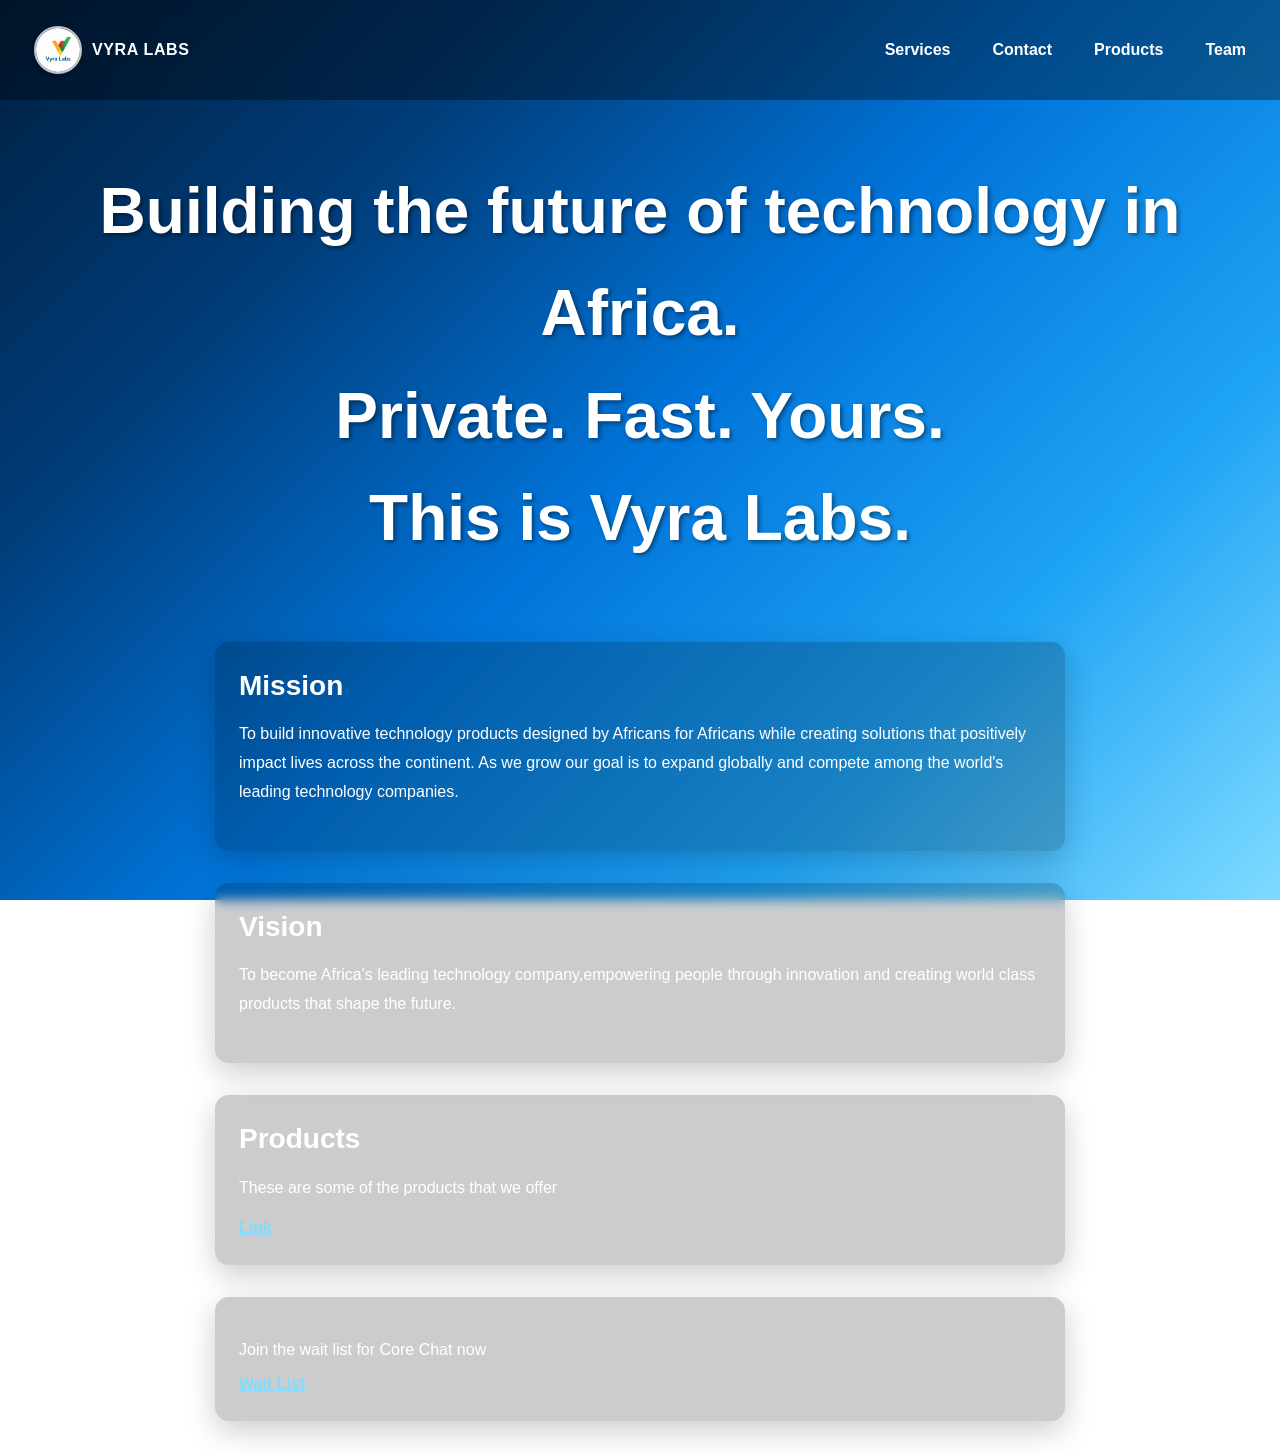
==== index.html @ 559b0933 "feat: Addition of more features and image to the icon" ====
<!DOCTYPE html>
<html lang="en">

<head>

    <meta charset="UTF-8">
    <meta name="viewport" content="width=device-width, initial-scale=1.0">
    <title>Vyra Labs</title>
    <link rel="icon" type="image/jpeg" href="logo.jpeg">
    <link rel="stylesheet" href="styles.css">
</head>

<body>
    <nav>
        <ul>
            <li class="brand-item">
                <a href="index.html" class="brand">
                    <img src="logo.jpeg" alt="Vyra Labs logo">
                    <span>Vyra Labs</span>
                </a>
            </li>
            <li><a href="services.html">Services</a></li>
            <li><a href="contacts.html">Contact</a></li>
            <li><a href="products.html">Products</a></li>
            <li><a href="team.html">Team</a></li>
        </ul>
    </nav>

    <div class="hero-text">
        <h1>Building the future of technology in Africa.<br>
            Private. Fast. Yours.<br>
            This is Vyra Labs.
        </h1>
    </div>
    <div class="mission">
        <h1>Mission</h1>
        <p>To build innovative technology products designed by
            Africans for Africans while creating solutions that
            positively impact lives across the continent. As we
            grow our goal is to expand globally and compete among
            the world's leading technology companies.
        </p>
    </div>
    <div class="vision">
        <h1>Vision</h1>
        <p>To become Africa's leading technology company,empowering
            people through innovation and creating world class
            products that shape the future.
        </p>
    </div>

    <div class="products">
        <h1>Products</h1>
        <p>These are some of the products that we offer</p>
        <a href="products.html">Link</a>
    </div>

    <div class="wait-list">
        <p>Join the wait list for Core Chat now</p>
        <a href="waitlist.html">Wait List</a>
    </div>
</body>

</html>
---- styles.css ----
* {
    box-sizing: border-box;
}

body {
    margin: 0;
    padding: 0;
    min-height: 100vh;
    font-family: Arial, sans-serif;
    color: #ffffff;
    background: linear-gradient(135deg, #001f3f 0%, #003d7a 25%, #0074d9 50%, #1fa3f5 75%, #7fdbff 100%);
    background-attachment: fixed;
}

nav ul {
    list-style: none;
    padding: 18px 24px;
    margin: 0;
    display: flex;
    flex-wrap: wrap;
    align-items: center;
    justify-content: center;
    gap: 12px 22px;
    background-color: rgba(0, 0, 0, 0.35);
    backdrop-filter: blur(8px);
}

.brand-item {
    margin-right: auto;
}

.brand {
    display: flex;
    align-items: center;
    gap: 10px;
    color: #ffffff;
    text-decoration: none;
    font-weight: 700;
    letter-spacing: 0.04em;
    text-transform: uppercase;
}

.brand img {
    width: 48px;
    height: 48px;
    object-fit: cover;
    border-radius: 50%;
    border: 2px solid rgba(255, 255, 255, 0.75);
    box-shadow: 0 4px 10px rgba(0, 0, 0, 0.25);
}

nav a {
    color: #ffffff;
    text-decoration: none;
    font-weight: 600;
    font-size: 16px;
    padding: 8px 10px;
    border-radius: 999px;
    transition: background-color 0.3s ease, color 0.3s ease, transform 0.2s ease;
}

nav a:hover,
nav a:focus {
    color: #001f3f;
    background-color: #7fdbff;
    transform: translateY(-1px);
}

.hero-text {
    text-align: center;
    padding: 60px 20px 40px;
    font-size: 32px;
    line-height: 1.6;
}

.hero-text h1,
.hero-text h2 {
    margin: 0;
    text-shadow: 2px 2px 4px rgba(0, 0, 0, 0.45);
}

.mission,
.vision,
.products,
.wait-list,
.core,
.team,
.contact {
    margin: 32px auto;
    padding: 28px 24px;
    background-color: rgba(0, 0, 0, 0.2);
    border-radius: 14px;
    max-width: 850px;
    box-shadow: 0 10px 30px rgba(0, 0, 0, 0.2);
    backdrop-filter: blur(6px);
}

.mission h1,
.vision h1,
.products h1,
.core h2,
.contact h2,
.team h2 {
    margin-top: 0;
    font-size: 28px;
}

.mission p,
.vision p,
.products p,
.core p,
.contact p,
.team p,
.hero-text p,
.hero-text ul,
.hero-text li {
    line-height: 1.8;
    font-size: 16px;
}

.products a,
.wait-list a,
.core a,
.contact a,
.team a {
    color: #7fdbff;
    font-weight: 700;
}

.team > div {
    padding: 14px 0;
    border-top: 1px solid rgba(255, 255, 255, 0.18);
}

.team > div:first-of-type {
    border-top: none;
    padding-top: 0;
}

.form iframe {
    border: none;
    border-radius: 12px;
    box-shadow: 0 8px 24px rgba(0, 0, 0, 0.2);
}

@media (max-width: 768px) {
    nav ul {
        justify-content: flex-start;
    }

    .brand-item {
        width: 100%;
        margin-right: 0;
        margin-bottom: 6px;
    }

    .hero-text {
        font-size: 24px;
        padding-top: 40px;
    }
}
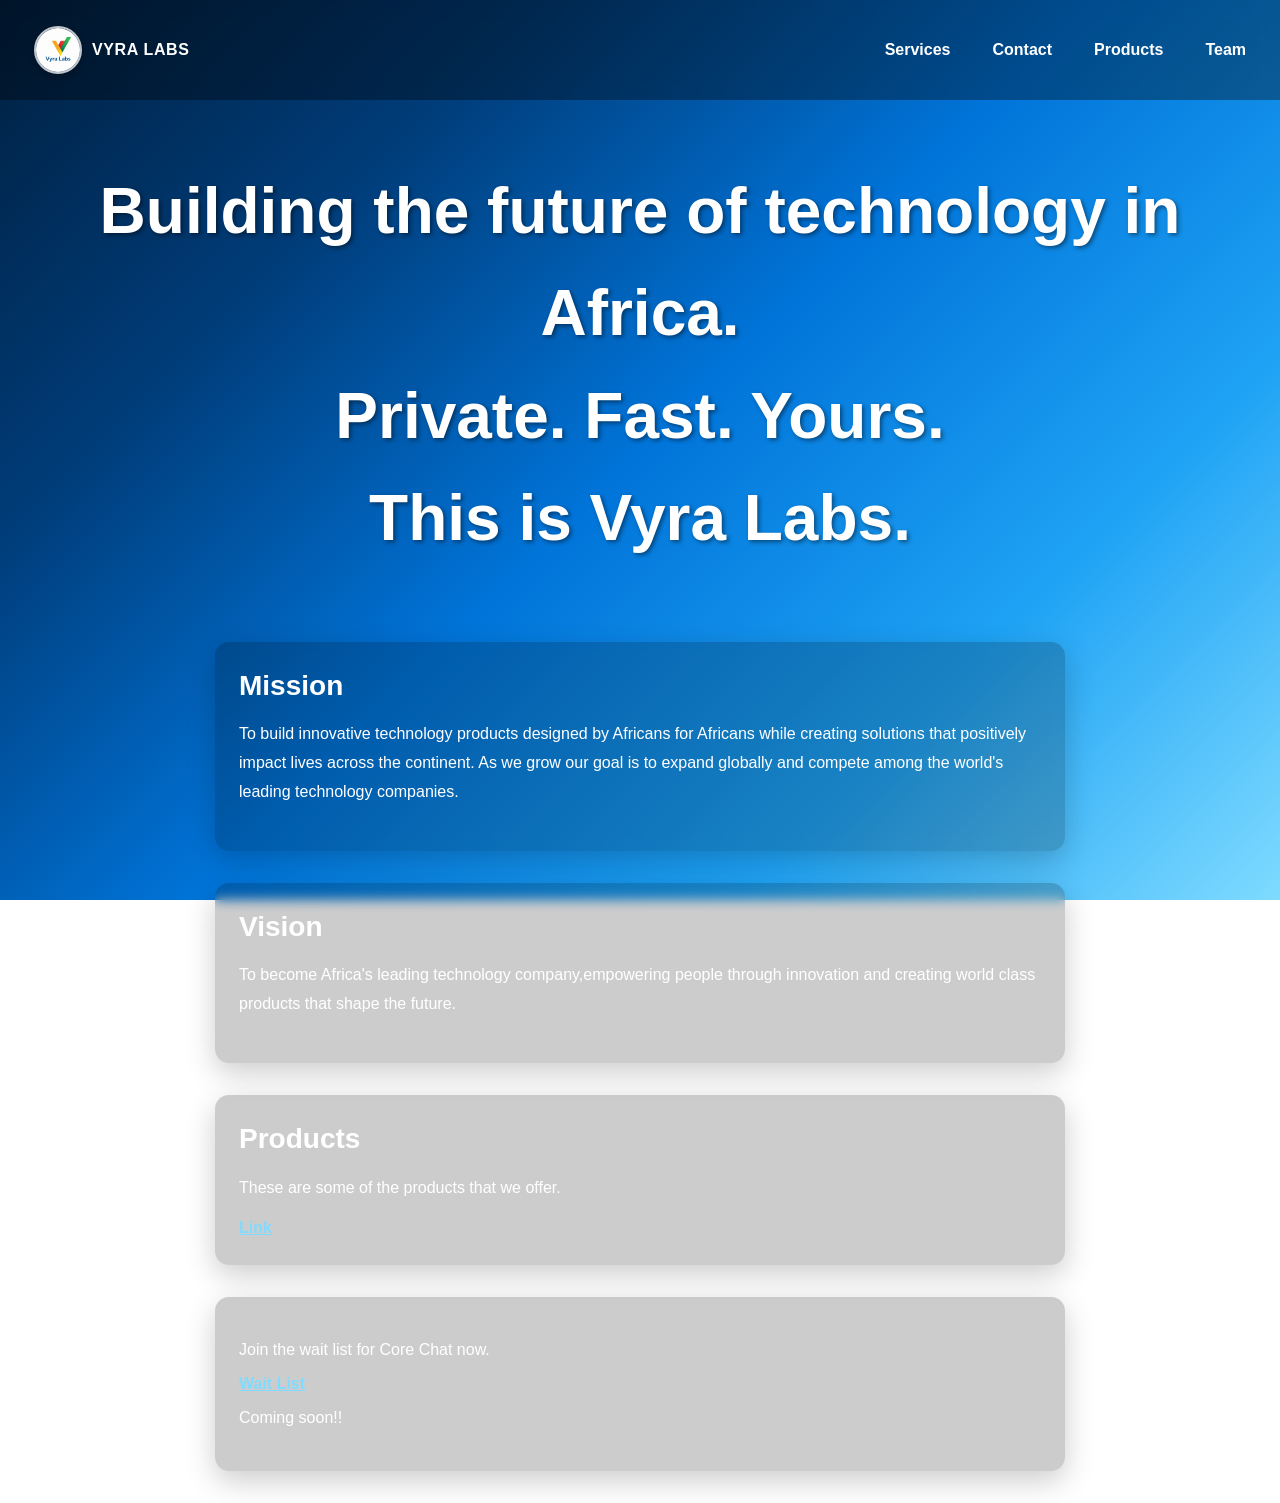
==== commit 06db2933: "Add: Google Search Console Verification" ====
--- a/index.html
+++ b/index.html
@@ -4,6 +4,7 @@
 <head>
 
     <meta charset="UTF-8">
+    <meta name="google-site-verification" content="Qy3ShQnYNAhXZvSAdS3kS-BAQcf9iRFlPDVOuXEiOXQ" />
     <meta name="viewport" content="width=device-width, initial-scale=1.0">
     <title>Vyra Labs</title>
     <link rel="icon" type="image/jpeg" href="logo.jpeg">
@@ -51,14 +52,15 @@
 
     <div class="products">
         <h1>Products</h1>
-        <p>These are some of the products that we offer</p>
+        <p>These are some of the products that we offer.</p>
         <a href="products.html">Link</a>
     </div>
 
     <div class="wait-list">
-        <p>Join the wait list for Core Chat now</p>
+        <p>Join the wait list for Core Chat now.</p>
         <a href="waitlist.html">Wait List</a>
+        <p>Coming soon!!</p>
     </div>
 </body>
 
-</html>+</html>
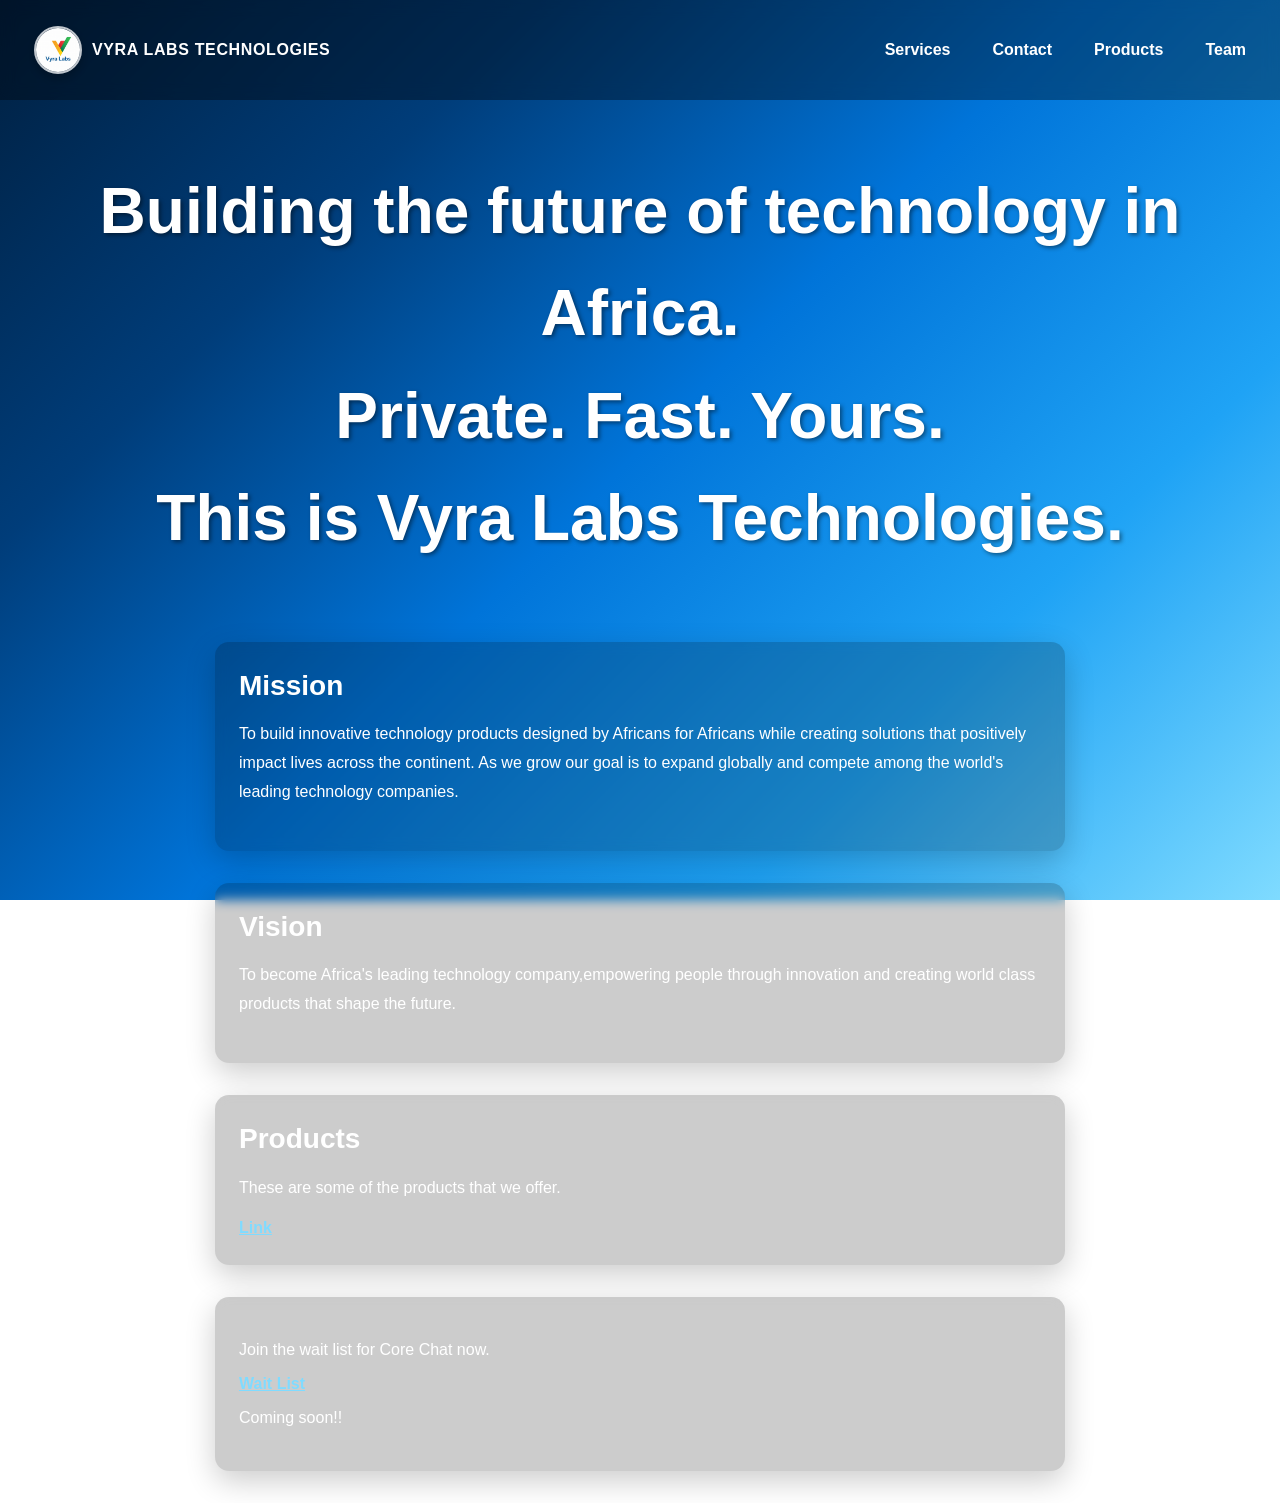
==== commit 1c7e1200: "Update title and branding to 'Vyra Labs Technologies'" ====
--- a/index.html
+++ b/index.html
@@ -4,11 +4,11 @@
 <head>
 
     <meta charset="UTF-8">
-    <meta name="google-site-verification" content="Qy3ShQnYNAhXZvSAdS3kS-BAQcf9iRFlPDVOuXEiOXQ" />
     <meta name="viewport" content="width=device-width, initial-scale=1.0">
-    <title>Vyra Labs</title>
+    <title>Vyra Labs Technologies</title>
     <link rel="icon" type="image/jpeg" href="logo.jpeg">
     <link rel="stylesheet" href="styles.css">
+    <meta name="google-site-verification" content="u13f1HX8KoJ3mDFHfoz8K96Q_uGdY47imUyLUu4GbwY" />
 </head>
 
 <body>
@@ -17,7 +17,7 @@
             <li class="brand-item">
                 <a href="index.html" class="brand">
                     <img src="logo.jpeg" alt="Vyra Labs logo">
-                    <span>Vyra Labs</span>
+                    <span>Vyra Labs Technologies</span>
                 </a>
             </li>
             <li><a href="services.html">Services</a></li>
@@ -30,7 +30,7 @@
     <div class="hero-text">
         <h1>Building the future of technology in Africa.<br>
             Private. Fast. Yours.<br>
-            This is Vyra Labs.
+            This is Vyra Labs Technologies.
         </h1>
     </div>
     <div class="mission">
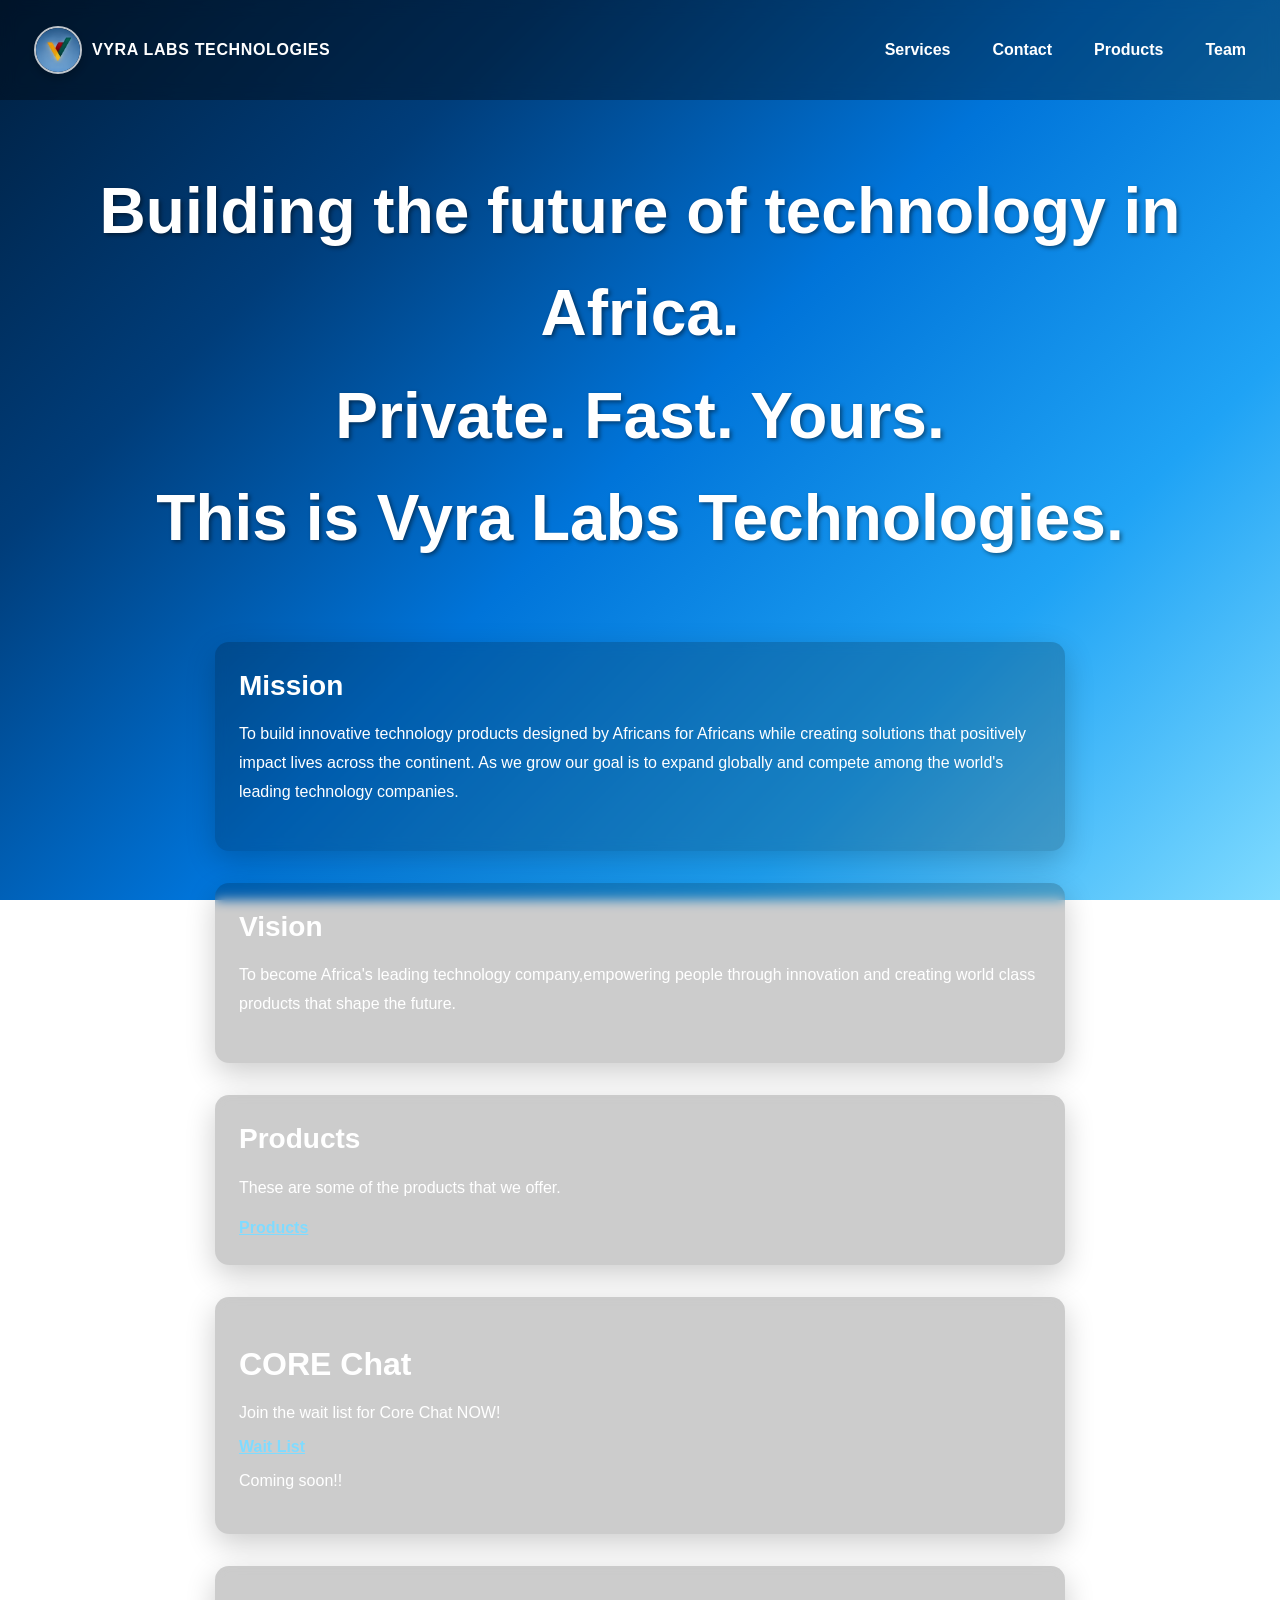
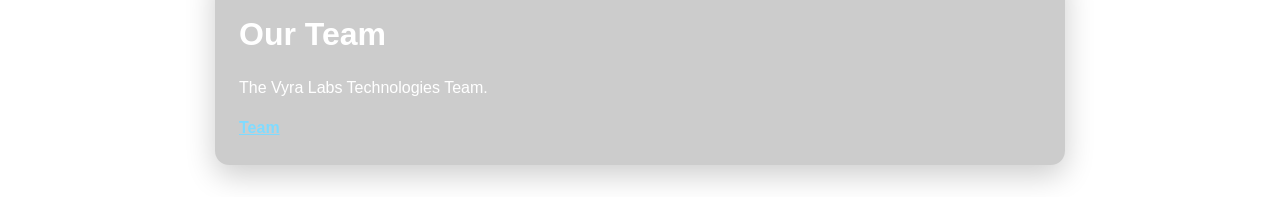
==== commit 6bf27e33: "Upd: Addition of new links and bug fixes" ====
--- a/index.html
+++ b/index.html
@@ -6,8 +6,8 @@
     <meta charset="UTF-8">
     <meta name="viewport" content="width=device-width, initial-scale=1.0">
     <title>Vyra Labs Technologies</title>
-    <link rel="icon" type="image/jpeg" href="logo.jpeg">
-    <link rel="stylesheet" href="styles.css">
+    <link rel="icon" type="image/jpeg" href="assets/img/logo.jpeg">
+    <link rel="stylesheet" href="assets/css/styles.css">
     <meta name="google-site-verification" content="u13f1HX8KoJ3mDFHfoz8K96Q_uGdY47imUyLUu4GbwY" />
 </head>
 
@@ -16,14 +16,14 @@
         <ul>
             <li class="brand-item">
                 <a href="index.html" class="brand">
-                    <img src="logo.jpeg" alt="Vyra Labs logo">
+                    <img src="assets/img/pic.jpeg" alt="Vyra Labs logo">
                     <span>Vyra Labs Technologies</span>
                 </a>
             </li>
-            <li><a href="services.html">Services</a></li>
-            <li><a href="contacts.html">Contact</a></li>
-            <li><a href="products.html">Products</a></li>
-            <li><a href="team.html">Team</a></li>
+            <li><a href="services/index.html">Services</a></li>
+            <li><a href="contacts/index.html">Contact</a></li>
+            <li><a href="products/index.html">Products</a></li>
+            <li><a href="team/index.html">Team</a></li>
         </ul>
     </nav>
 
@@ -53,13 +53,19 @@
     <div class="products">
         <h1>Products</h1>
         <p>These are some of the products that we offer.</p>
-        <a href="products.html">Link</a>
+        <a href="products/index.html">Products</a>
     </div>
 
     <div class="wait-list">
-        <p>Join the wait list for Core Chat now.</p>
-        <a href="waitlist.html">Wait List</a>
+        <h1>CORE Chat</h1>
+        <p>Join the wait list for Core Chat NOW!</p>
+        <a href="waitlist/index.html">Wait List</a>
         <p>Coming soon!!</p>
+    </div>
+    <div class="team">
+        <h1>Our Team</h1>
+        <p>The Vyra Labs Technologies Team.</p>
+        <a href="team/index.html">Team</a>
     </div>
 </body>
 
--- a/assets/css/styles.css
+++ b/assets/css/styles.css
@@ -0,0 +1,162 @@
+* {
+    box-sizing: border-box;
+}
+
+body {
+    margin: 0;
+    padding: 0;
+    min-height: 100vh;
+    font-family: Arial, sans-serif;
+    color: #ffffff;
+    background: linear-gradient(135deg, #001f3f 0%, #003d7a 25%, #0074d9 50%, #1fa3f5 75%, #7fdbff 100%);
+    background-attachment: fixed;
+}
+
+nav ul {
+    list-style: none;
+    padding: 18px 24px;
+    margin: 0;
+    display: flex;
+    flex-wrap: wrap;
+    align-items: center;
+    justify-content: center;
+    gap: 12px 22px;
+    background-color: rgba(0, 0, 0, 0.35);
+    backdrop-filter: blur(8px);
+}
+
+.brand-item {
+    margin-right: auto;
+}
+
+.brand {
+    display: flex;
+    align-items: center;
+    gap: 10px;
+    color: #ffffff;
+    text-decoration: none;
+    font-weight: 700;
+    letter-spacing: 0.04em;
+    text-transform: uppercase;
+}
+
+.brand img {
+    width: 48px;
+    height: 48px;
+    object-fit: cover;
+    border-radius: 50%;
+    border: 2px solid rgba(255, 255, 255, 0.75);
+    box-shadow: 0 4px 10px rgba(0, 0, 0, 0.25);
+}
+
+nav a {
+    color: #ffffff;
+    text-decoration: none;
+    font-weight: 600;
+    font-size: 16px;
+    padding: 8px 10px;
+    border-radius: 999px;
+    transition: background-color 0.3s ease, color 0.3s ease, transform 0.2s ease;
+}
+
+nav a:hover,
+nav a:focus {
+    color: #001f3f;
+    background-color: #7fdbff;
+    transform: translateY(-1px);
+}
+
+.hero-text {
+    text-align: center;
+    padding: 60px 20px 40px;
+    font-size: 32px;
+    line-height: 1.6;
+}
+
+.hero-text h1,
+.hero-text h2 {
+    margin: 0;
+    text-shadow: 2px 2px 4px rgba(0, 0, 0, 0.45);
+}
+
+.mission,
+.vision,
+.products,
+.wait-list,
+.core,
+.team,
+.contact {
+    margin: 32px auto;
+    padding: 28px 24px;
+    background-color: rgba(0, 0, 0, 0.2);
+    border-radius: 14px;
+    max-width: 850px;
+    box-shadow: 0 10px 30px rgba(0, 0, 0, 0.2);
+    backdrop-filter: blur(6px);
+}
+
+.mission h1,
+.vision h1,
+.products h1,
+.core h2,
+.contact h2,
+.team h2 {
+    margin-top: 0;
+    font-size: 28px;
+}
+
+.mission p,
+.vision p,
+.products p,
+.core p,
+.contact p,
+.team p,
+.hero-text p,
+.hero-text ul,
+.hero-text li {
+    line-height: 1.8;
+    font-size: 16px;
+}
+
+.products a,
+.wait-list a,
+.core a,
+.contact a,
+.team a {
+    color: #7fdbff;
+    font-weight: 700;
+}
+
+.team > div {
+    padding: 14px 0;
+    border-top: 1px solid rgba(255, 255, 255, 0.18);
+}
+
+.team > div:first-of-type {
+    border-top: none;
+    padding-top: 0;
+}
+
+.form iframe {
+    border: none;
+    border-radius: 12px;
+    box-shadow: 0 8px 24px rgba(0, 0, 0, 0.2);
+}
+
+@media (max-width: 768px) {
+    nav ul {
+        justify-content: flex-start;
+    }
+
+    .brand-item {
+        width: 100%;
+        margin-right: 0;
+        margin-bottom: 6px;
+    }
+
+    .hero-text {
+        font-size: 24px;
+        padding-top: 40px;
+    }
+}
+
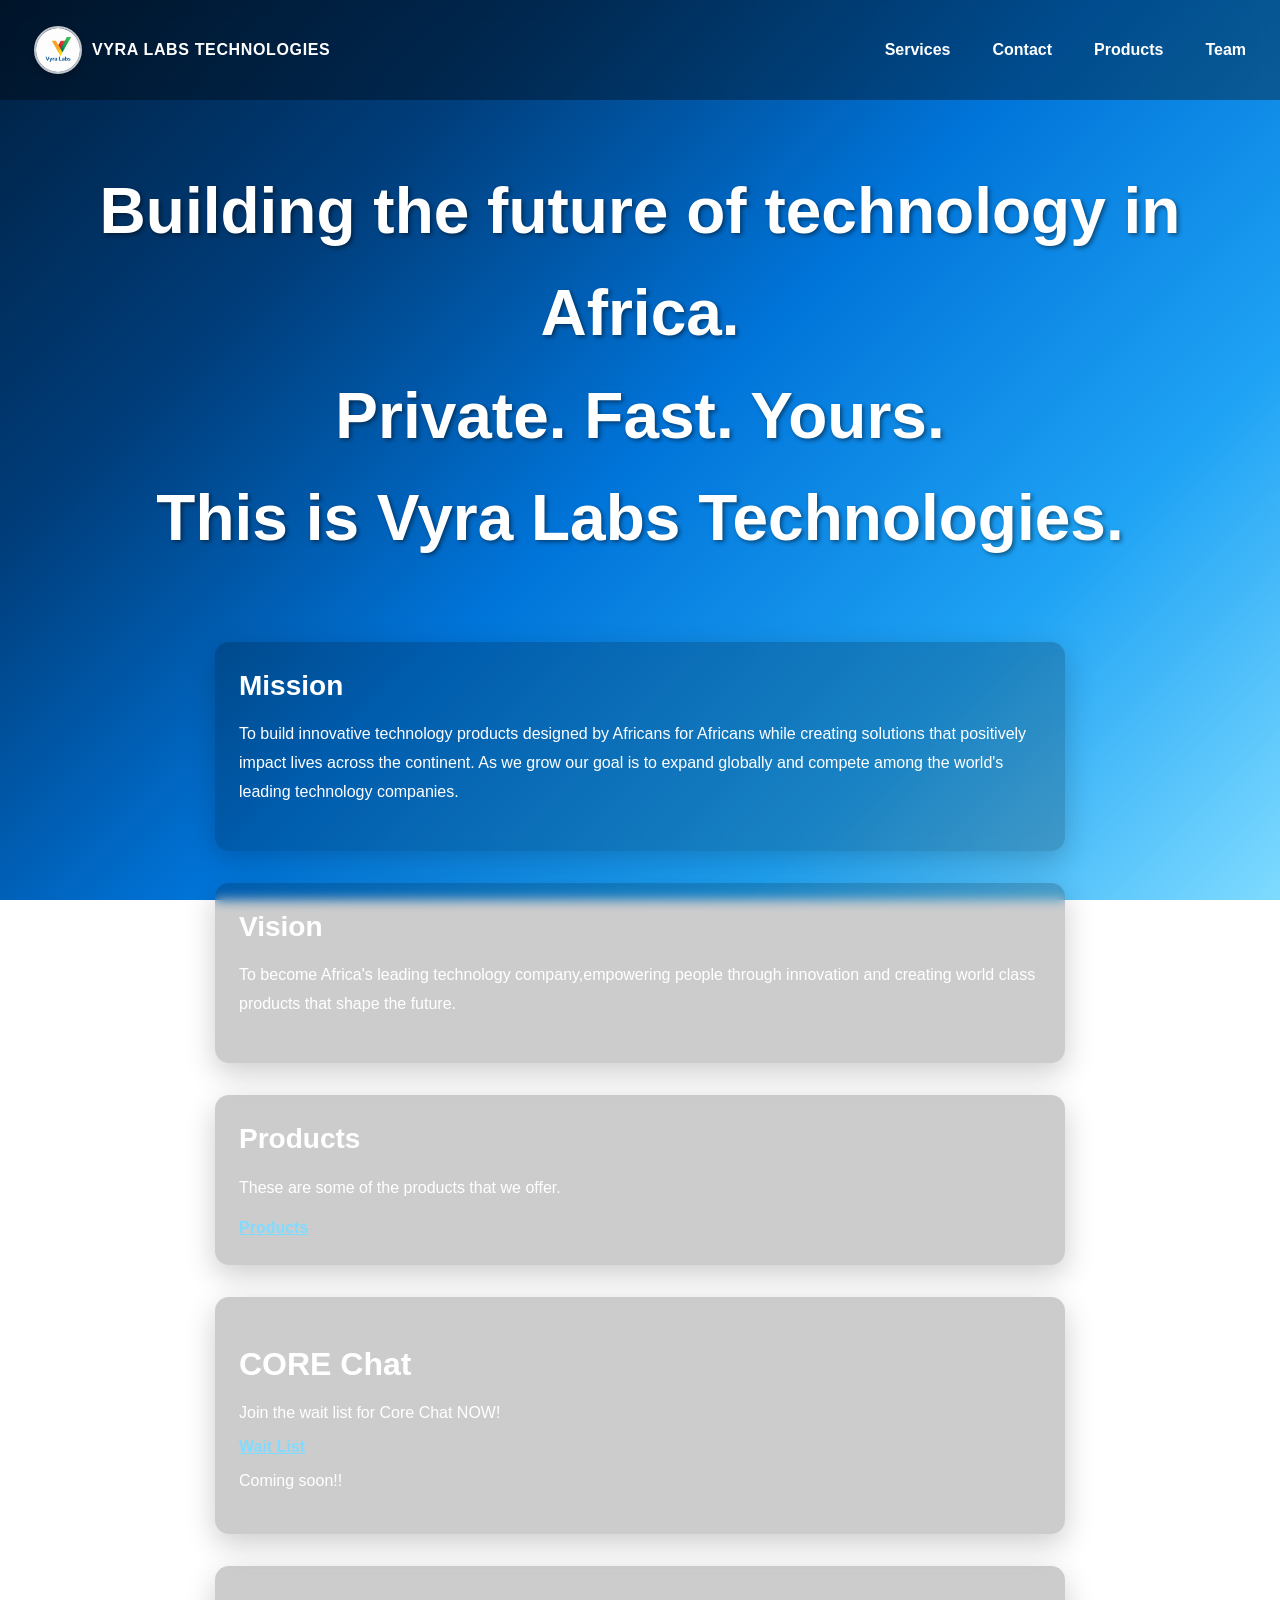
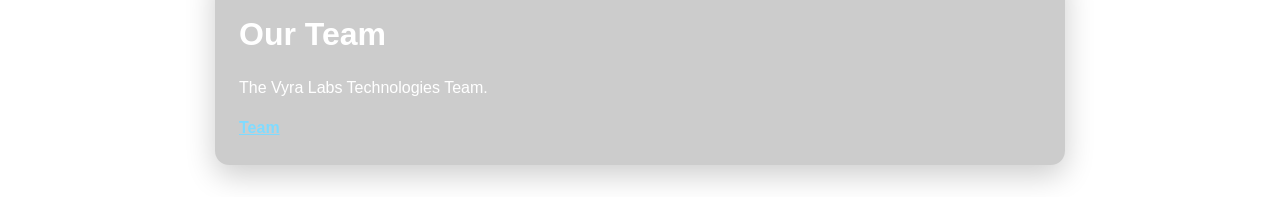
==== commit a3d9e5d3: "Enhance index.html with SEO meta tags Added meta tags for SEO and social media sharing." ====
--- a/index.html
+++ b/index.html
@@ -6,6 +6,17 @@
     <meta charset="UTF-8">
     <meta name="viewport" content="width=device-width, initial-scale=1.0">
     <title>Vyra Labs Technologies</title>
+    <meta name="description" content="Building the future of technology in Africa. Private. Fast. Yours. This is Vyra Labs Technologies">
+    <meta property="og:type" content="website">
+    <meta property="url" content="https://vyralabstech.com">
+    <meta property="og:title" content="Home | Vyra Labs Technologies">
+    <meta property="og:description" content="Building the future of technology in Africa. Private. Fast. Yours. This is Vyra Labs Technologies">
+    <meta property="og:image" content="../assets/img/logo.jpeg">
+    <meta name="twitter:card" content="summary_large_image">
+    <meta name="twitter:site" content="@vyralabstech">
+    <meta name="twitter:title" content="Home | Vyra Labs Technologies">
+    <meta name="twitter:description" content="Building the future of technology in Africa. Private. Fast. Yours. This is Vyra Labs Technologies">
+    <meta name="twitter:image" content="../assets/img/logo.jpeg">
     <link rel="icon" type="image/jpeg" href="assets/img/logo.jpeg">
     <link rel="stylesheet" href="assets/css/styles.css">
     <meta name="google-site-verification" content="u13f1HX8KoJ3mDFHfoz8K96Q_uGdY47imUyLUu4GbwY" />
@@ -16,14 +27,14 @@
         <ul>
             <li class="brand-item">
                 <a href="index.html" class="brand">
-                    <img src="assets/img/pic.jpeg" alt="Vyra Labs logo">
+                    <img src="assets/img/logo.jpeg" alt="Vyra Labs logo">
                     <span>Vyra Labs Technologies</span>
                 </a>
             </li>
-            <li><a href="services/index.html">Services</a></li>
-            <li><a href="contacts/index.html">Contact</a></li>
-            <li><a href="products/index.html">Products</a></li>
-            <li><a href="team/index.html">Team</a></li>
+            <li><a href="services/">Services</a></li>
+            <li><a href="contacts/">Contact</a></li>
+            <li><a href="products/">Products</a></li>
+            <li><a href="team/">Team</a></li>
         </ul>
     </nav>
 
@@ -53,19 +64,19 @@
     <div class="products">
         <h1>Products</h1>
         <p>These are some of the products that we offer.</p>
-        <a href="products/index.html">Products</a>
+        <a href="products/">Products</a>
     </div>
 
     <div class="wait-list">
         <h1>CORE Chat</h1>
         <p>Join the wait list for Core Chat NOW!</p>
-        <a href="waitlist/index.html">Wait List</a>
+        <a href="waitlist/">Wait List</a>
         <p>Coming soon!!</p>
     </div>
     <div class="team">
         <h1>Our Team</h1>
         <p>The Vyra Labs Technologies Team.</p>
-        <a href="team/index.html">Team</a>
+        <a href="team/">Team</a>
     </div>
 </body>
 
